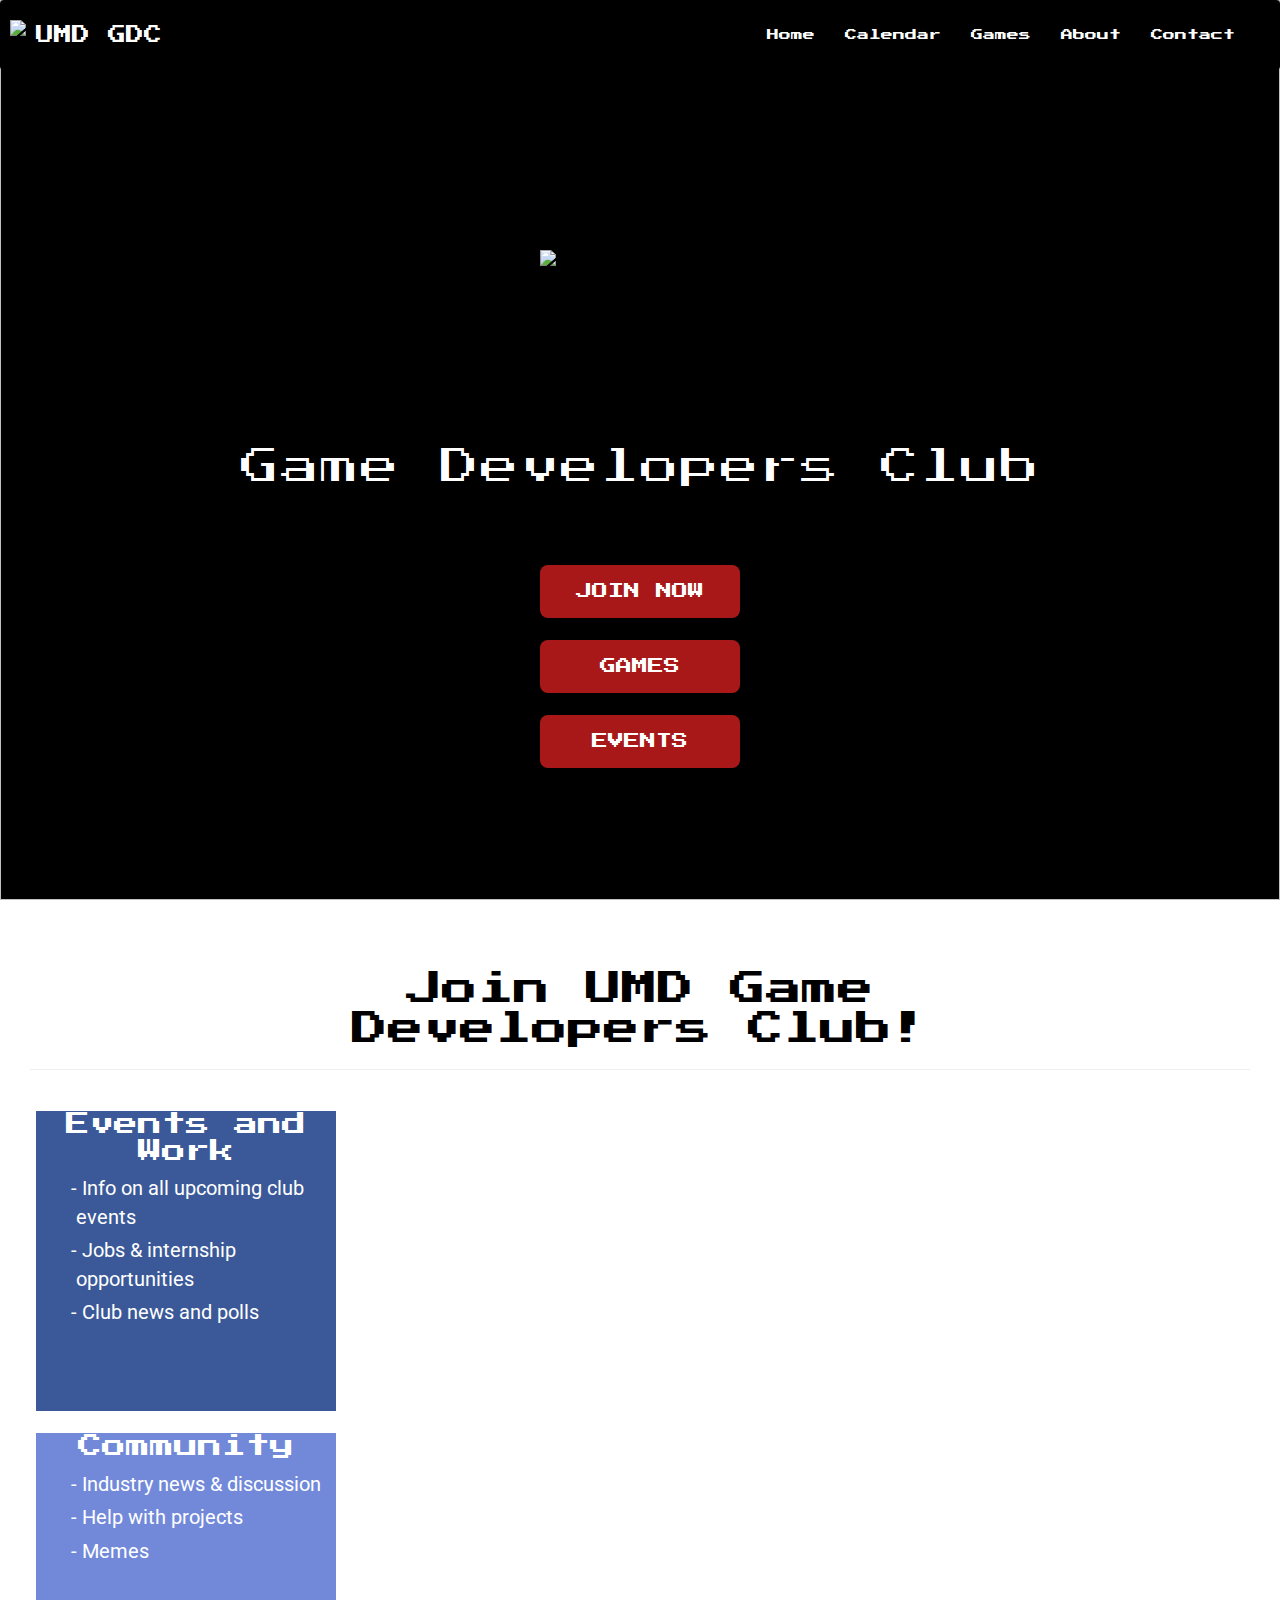
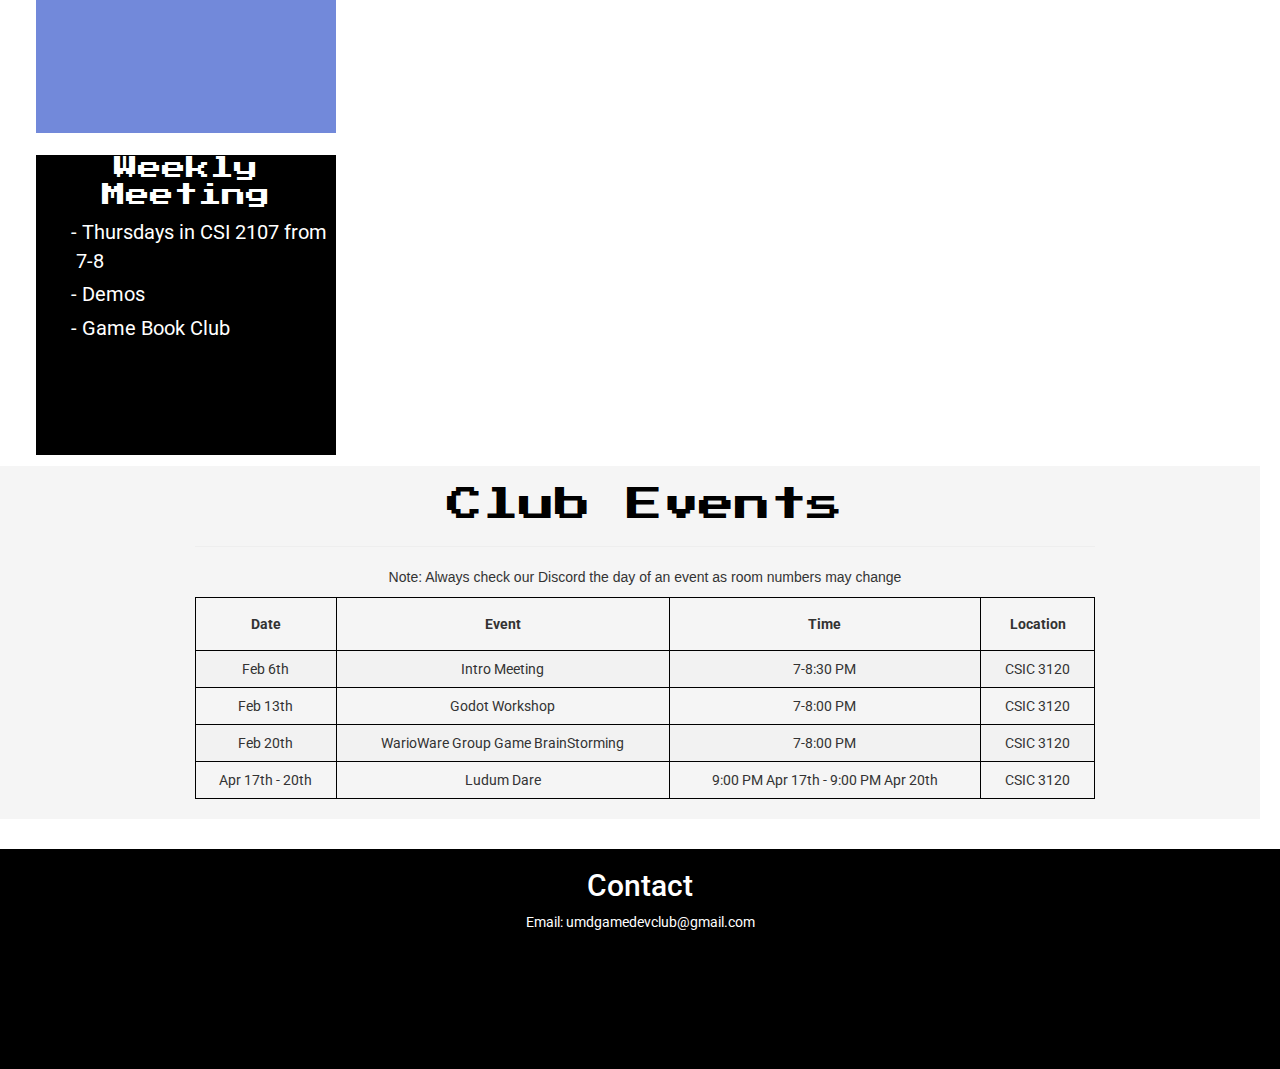
==== index.html @ e0f750a0 "updated schedule and moved Games stuff around" ====
<!doctype html>
<html>
<head>
<meta charset="utf-8">
<meta name="viewport" content="width=device-width, initial-scale=1">

<link rel="icon" href="favicon.ico" type="image/x-icon" />

<link rel="stylesheet" href="https://maxcdn.bootstrapcdn.com/bootstrap/3.4.0/css/bootstrap.min.css">
<script src="https://ajax.googleapis.com/ajax/libs/jquery/3.4.1/jquery.min.js"></script>
<script src="https://maxcdn.bootstrapcdn.com/bootstrap/3.4.0/js/bootstrap.min.js"></script>



<link rel = "stylesheet" href = "styles/newindex.css">
<link rel = "stylesheet" href = "styles/socialbuttons.css">
<link rel = "stylesheet" href="styles/tiles.css">
<link rel = "stylesheet" href="styles/video.css">
<link href="https://fonts.googleapis.com/css?family=Press+Start+2P|Roboto|Do+Hyeon" rel="stylesheet">
<link rel="stylesheet" href="https://use.fontawesome.com/releases/v5.0.13/css/all.css" integrity="sha384-DNOHZ68U8hZfKXOrtjWvjxusGo9WQnrNx2sqG0tfsghAvtVlRW3tvkXWZh58N9jp" crossorigin="anonymous">





<title>UMD Game Developers Club</title>
</head>

<body>

<script src = "js/template.js" type = "text/javascript"></script>
<script src = "js/smoothscroll.js" type = "text/javascript"></script>

<div id = "navarea">
		<script type = "text/javascript">makeNavbar(); </script>	
</div>	


<div class = "shader">
        <img src="images/darkness.png" class="darkimage">
<div id = "videowrapper" >
 


<img src="images/translucentlogo.png" style="margin-top: -200px">
<div class="innerdark">
<h1>Game Developers Club</h1>
</div>

<button id = "joinbutton" class="buttontest1 other" onclick="doScrolling('#joinnow', 1000)" >JOIN NOW</button>

<br/>
<form action="games.html">
<button class="buttontest2">GAMES</button>
</form>

<button id = "eventbutton" class="buttontest3 other" onclick="doScrolling('#events', 1000)" >EVENTS</button>




<video autoplay muted loop>
<source src="videos/test.mp4" type="video/mp4">
</video>

</div>
</div>


<div id="joinnow"></div>
<div class="main" style="overflow: auto">
        
        <div class="dumbthing"></div>

<h1 style="text-align: center; max-width: 600px; margin: auto" >Join UMD Game Developers Club!</h1>

<hr>

<div class="wrap" >


<form action="https://www.facebook.com/groups/umdgaming/">
<button class="plainbutton">
<div class="tile maintile" style="background-color: #3B5998; height: 300px;box-shadow: none;">

 
        <h3>Events and Work</h3>
    <i class="fab fa-facebook" style="font-size: 100px;"></i>
    <ul class="dashed">
        <li>Info on all upcoming club events</li>
        <li>Jobs & internship opportunities</li>
        <li>Club news and polls</li>
        </ul>
    </div>
    </button>
    </form>

<form action="https://discord.gg/djtZR4M">
        <button class="plainbutton">

<div class="tile maintile" style="background-color: #7289DA; height: 300px; box-shadow: none"> 
 
        <h3>Community</h3>
        <i class="fab fa-discord" style="font-size: 100px;"></i>
        
        <ul class="dashed">
        <li>Industry news & discussion</li>
        <li>Help with projects</li>
        <li>Memes</li>
        </ul>
     

</div>

</button>
</form>
<form action="https://www.facebook.com/groups/umdgaming/">
        <button class="plainbutton">
<div class="tile maintile" style="background-color: black;height: 300px; box-shadow: none;">
       
        
       
        <h3>Weekly Meeting</h3>
      
                <i class="fas fa-calendar-alt" style="font-size: 100px;"></i>
                <ul class="dashed">
                        <li>Thursdays in CSI 2107 from 7-8</li>
                        <li>Demos</li>
			<li>Game Book Club</li>
                </ul>
        
</div>
</button>
</form>

</div>

<br/>
<br/>
<br/>

<div class ="graybg" style="overflow: auto; width:100vw; margin-left:-50px; padding-left:50px; margin-top:-50px" id = "events">
        <div style="width: 100vw; max-width: 900px;  margin:0 auto 0 auto; margin-top: 10px; text-align: center">
        <h1 >Club Events</h1>
     <hr>
     <p>Note: Always check our Discord the day of an event as room numbers may change</p>
   
     
  
<table class="myTable" >
        <tr>
          <th>Date</th>
          <th>Event</th>
	  <th>Time</th>
          <th>Location</th>
        </tr>
        <tr>
          <td>Feb 6th</td>
          <td>Intro Meeting</td>
	  <td>7-8:30 PM</td>
          <td>CSIC 3120</td>
        </tr>
        
        <tr>
          <td>Feb 13th</td>
          <td>Godot Workshop</td>
	  <td>7-8:00 PM</td>
          <td>CSIC 3120</td>
        </tr>
	
	<tr>
          <td>Feb 20th</td>
          <td>WarioWare Group Game BrainStorming</td>
	  <td>7-8:00 PM</td>
          <td>CSIC 3120</td>
        </tr>

        <tr>
                <td>Apr 17th - 20th</td>
                <td>Ludum Dare</td>
                <td>9:00 PM Apr 17th - 9:00 PM Apr 20th</td>
                <td>CSIC 3120</td>
              </tr>
	
       
      </table>
     
     
     </div>
     
     </div>







</div>







<div id ="footer">
	<script>makeFooter(); </script>
</div>

    <script>
        function Scrollto() {
                document.getElementById("joinnow").scrollIntoView();
        }
        </script>
    
	



    
</body>
</html>
---- styles/newindex.css ----
@charset "utf-8";
/* CSS Document */


.myTable  {
    border-collapse: collapse;
    border-spacing: 0;
    width: 100%;
    border: 1px solid #ddd;
  }
  
  .myTable  th, td {
    
    padding: 16px;
  }
  
  .myTable tr:nth-child(even) {
    background-color: #f2f2f2
  }


body {
	background-color: black;
	margin-left: 0px;
}

.navbar-header {
    margin-top: 10px;
    margin-bottom: 10px; 
}

nav {
position: fixed !important;
width: 100%;
}

.slideselect {
    border:10px solid black;
}
@media only screen and (max-width: 768px) {
.navbar-brand {
    width: 80%;
    margin: 0%;
    margin-left: 10%;
}
}

.navbar {
    font-family: 'Press Start 2P', cursive;
    font-size: 10px;
    background-color:black;
    text-align: center;
    border: none;
    color: white;
    z-index: 99 !important;
}

.navbar img {
margin-top: 10px;
/*float:left;*/

}

.float_left{
float: left;

}



.table-hover > tbody > tr:hover {
    background-color: red
  }

td, th {
    border: 1px solid black;
    text-align: center;
    padding: 8px;
}


.navbar button {
    font-family: 'Do Hyeon', sans-serif;
    margin: 0px;
    padding: 0px;
    width: 20%;
    height: 30px;
    margin-left: 40%;
    margin-right: 40%;
    
    
    text-align: center;
    background-color: black;
    
}

.largeimage {
    max-width: 60%;
    max-height: 60%;
    display: block;
    margin-left: auto;
    margin-right: auto;
}




.navbar-collapse{
margin-top: 10px;
border: none !important;
}

.float_right {
    float: right;
}



.navbar a {
    color: white !important;
}

ul.nav li a, ul.nav li a:visited {
    color: white !important;
}

ul.nav li a:hover, ul.nav li a:active {
    color: white !important;
    background-color: darkgrey !important;
}

ul.nav li.active a {
    color: white !important;
}

.navbar img {
height: 50px;
padding: 10px;
}


/* Main content */
.main {
    padding: 30px;
    padding-top: 30px;
    /*padding-top: 100px; Add a top margin to avoid content overlay */
    background: white;
    font-family: 'Roboto', sans-serif;
}


.main a {
    text-decoration: underline;
    color: black;
    font-weight: 400;
}

.mySlides {
    display:none;
    width:100%;
    padding: 0px;
    max-width: 1000px;
    
}

.card50{
    margin: auto;
    width: 50%;
    min-width: 400px;
    float: left;
    padding: 10px;
    vertical-align: middle;
}

.card50 img {
    margin: auto;
    margin-top: 10px;
    height: 100%;
    max-height: 50vh;
}



.graybg {
    background-color: whitesmoke;
    padding-bottom: 20px;
}

.card100{
margin-top: 5px;
    float: left;
    width: 100%
}

@media only screen and (max-width: 860px) {
    .card50 {
        float: none;
    }
}

.imagerow {
    width: 100%;
    max-width: 1000px;
    
    
    background-color: black;
}

.imgbutton{
    width: 100%;
    min-height: 100% !important;
    height: 100%;
    cursor:pointer
}

.breakarea {
padding: 0px;
margin:0px;
padding-top: 50px;
}


 #navarea {
    z-index: 99;
 } 

 #videowrapper {
    font-family: 'Press Start 2P', cursive;
    position: relative;
    width: 100%;
    padding: 0px;
    height: 100vh;
    overflow: hidden;
    align-items: center;
    background-color: black;
}

#videowrapper button {
    position: absolute;
    background-color: rgba(168, 24, 24,1); /* Green */
    border: none;
    padding: 15px 32px;
    text-decoration: none;
    font-size: 16px;
    border-radius: 8px;
    width: 200px;
    top: 60%;
    margin-left: auto;
    margin-right: auto;
    left: 0;
    right: 0;
    display: inline-block;
    text-align: center;
    color: white;  
    z-index: 67;
}


.genericbutton{
    font-family: 'Press Start 2P', cursive;
    background-color: rgba(168, 24, 24,1); /* Green */
    border: none;
    padding: 10px;
    text-decoration: none;
    font-size: 16px;
    border-radius: 8px;
    width: 200px;
    display: inline-block;
    text-align: center;
    color: white;  
}

#videowrapper img {
    position: absolute; 
    top: 50%;
    margin-top: -150px;
    margin-left: auto;
    margin-right: auto;
    width:200px;
    left: 0;
    right: 0;
    display: inline-block;
    text-align: center;
    color: white;
    z-index: 67;
}

.darkimage {
    position:absolute;
    width:100%;
    margin: 0px;
    height: 100vh;
    padding: 0px;
    z-index: 5;
}

#videowrapper h1 {
    position: absolute; 
    font-size: 40px;
    top: 55%;
    margin-top: -50px;
    margin-left: auto;
    margin-right: auto;
    left: 0;
    right: 0;
    display: inline-block;
    text-align: center;
    color: black;
    -webkit-text-fill-color: white; /* Will override color (regardless of order) */
    -webkit-text-stroke-width: 2px;
    -webkit-text-stroke-color: black;
    z-index: 67;
}

.buttontest1 {
    margin-top: 25px;
    z-index: 65;
}

.buttontest2 {
    margin-top: 100px;
    z-index: 65;
}

.buttontest3 {
    margin-top: 175px;
    z-index: 65;
}





@media only screen and (max-width: 1000px) {
    

}


video {
    min-height: 100%;
    z-index: 2;
    min-width: 100vw;   
}

@media only screen and (max-width: 768px) {
    .navbar-collapse {
        margin-top: 0px;
    }


    
    #videowrapper {
        align-content: center;
    }


    video {
        height: 100vh;
        margin-left: -25vw;
        z-index: 2;
        min-width: 100vw;
        
    }
    

    .float_right{
        float: none;
    }
    
    .largeimage{
        max-width: 100%;
    }
    nav {
        position:inherit !important;
        z-index: 99 !important;
    }

    .main h1 {
        text-align: center;
    }

    #videowrapper img {
        position: absolute; 
        top: 30%;
        margin-top: -150px;
        width:150px;
    }
    
    #videowrapper h1 {
        position: absolute; 
        font-size: 40px;
        top: 30%;
        margin-top: -50px;
        font-size: 30px;
    }
        
    .buttontest1 {
      top: 30%;
        margin-top: -70px;
    }
    
    .buttontest2 {
    margin-top: -10px;
    top:30%;
    }

    #videowrapper button {
        top: 50%;
    }
}



@media only screen and (max-width: 1200px) { }

@media only screen and (max-width: 910px) {
   .breakarea{padding-top: 100px;}
   .float_right{
    float: left;
   }
}

.dumbthing {
    height: 40px;
}

@media only screen and (max-width: 768px) {
    .main {
       padding-top: 20px;
   }  
   .dumbthing {
       height: 20px;
   }
   .breakarea{padding-top: 0px;}
}

@media only screen and (max-width: 768px) {
    .navbar-brand {
        width: 80%;
        margin: 0%;
        margin-left: 10% 
    }
    .float_right{
float: none;
    }
    .breakarea {padding-top: 0px;}
}

#footer {
    color: white;
    background-color: black;
    font-family: 'Roboto', sans-serif;
    text-align: center;
    height: 200px;
}

.main h1, .main h2, .main h3 {
    font-family: 'Press Start 2P', cursive;
    color: black;
}

.main p {
    font-family: Arial, Helvetica, sans-serif;
}

.gamemain {
    overflow: auto;
}

/*CARD*/
.card {
    float: left; 
    text-align: center;
    border: 5px;
    border-style: solid;
    min-width: 300px;
    width: 30%;
    margin: auto;
    margin-left: 10px;
    margin-right: 10px;
    color: white;
}
.card p{
    color: white;
}

.card img {
    width:100%;
    padding: 0px;
    margin: 0px;
}

.text a {
    color: white;
    text-decoration: none;
}
.text a:hover {
    text-decoration: underline;
}

.card:hover {
    box-shadow: 0 8px 16px 0 rgba(0,0,0,0.2);
}

.container {
    padding: 2px 16px;
}

.card30 {
position: relative;
    margin: auto;
    padding: 0px;
    width: 300px;
    margin-left: 20px;
    margin-right: 20px;
    float: left;
    padding: 10px;
    min-height:300px;
    text-align: center;
    color: white;
    margin-bottom: 20px;
}
.card30 button {
    padding: 0px;
    margin: 0px;
    float: none;
    position: inherit;
}

.card30 h3{
    color: white;
}



.card60{
    margin: auto;
    background-color:pink;
    width: 60%;
    min-width: 500px;
    float: left;
    padding: 10px;
    vertical-align: middle;
}


ul {
    margin: 0;
    text-align: left;
    font-size: 12px;
   
  }
  
  ul.dashed {
    list-style-type: none;
  }
  ul.dashed > li {
    font-size: 20px;
    text-indent: -5px;
    margin-top: 5px;
  }
  ul.dashed > li:before {
    content: "- ";
    text-indent: -5px;
  }

  .maintile{
    color: white;
    text-align: center;
    width: 300px;

}

.maintile h3 {
    color: white;
}

#nmeeting {
    padding-top: 10px;
font-size: 20px;
}

.eventimage{
    
    
    
}

.eventimage img {

    width: 300px;
    height: 200px;
    padding-left: 20px;
    padding-right:20px;
    
}



@media only screen and (max-width: 768px) {

    .eventimage {
    
    
    float: none !important;
    
    }

    .eventimage img {
        display: block !important;
        float: none !important;
        width: 100%;
        height: 100%;
    
    }

    .card100{
        max-width: 80%;
        padding:5px;
        
    }
    

}

.plainbutton {
border: none;
overflow: auto;
background-color: white;

}
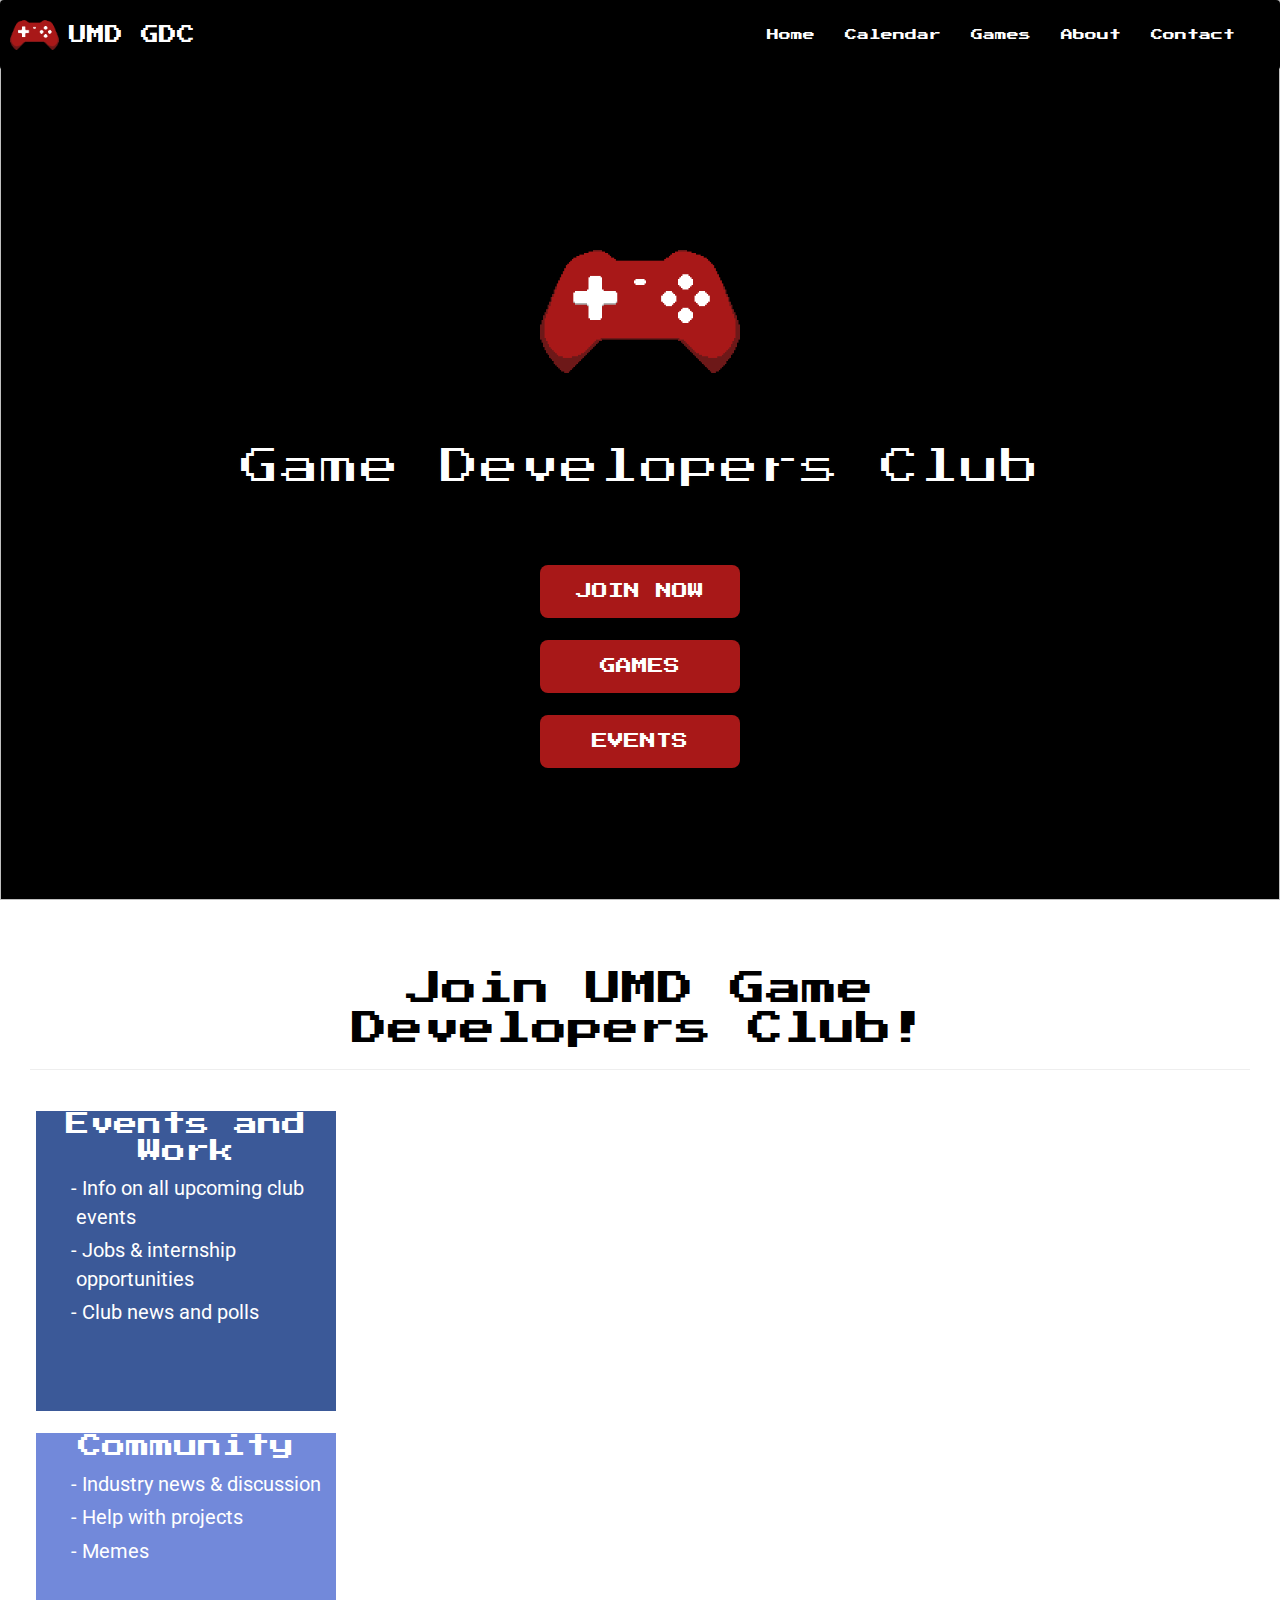
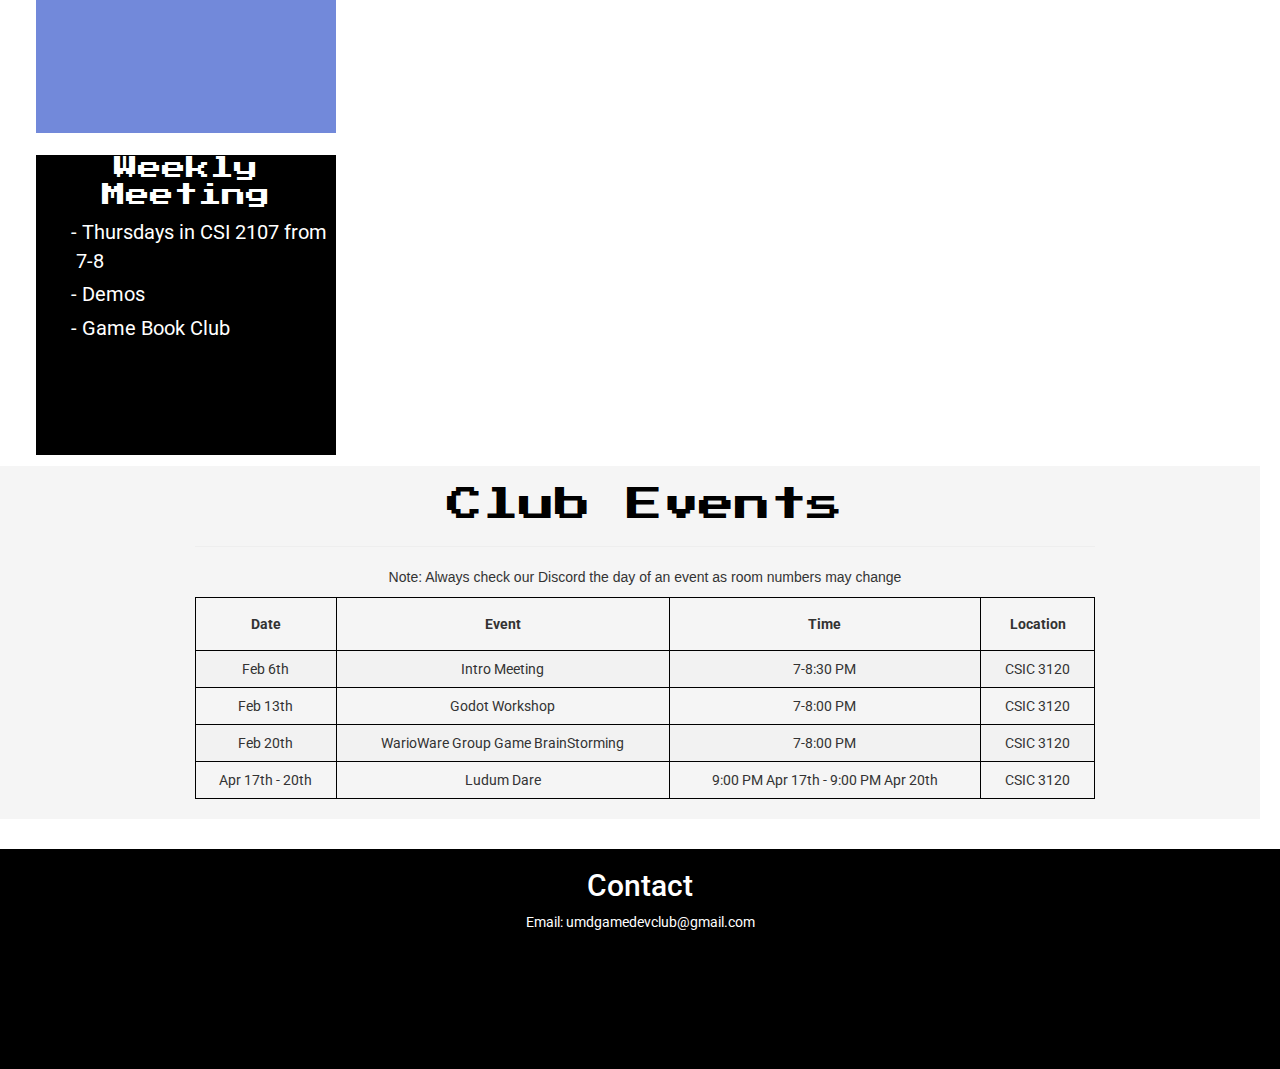
==== commit bf384d34: "new controller" ====
--- a/index.html
+++ b/index.html
@@ -42,7 +42,7 @@
  
 
 
-<img src="images/translucentlogo.png" style="margin-top: -200px">
+<img src="images/NewLogoJustController.png" style="margin-top: -200px">
 <div class="innerdark">
 <h1>Game Developers Club</h1>
 </div>
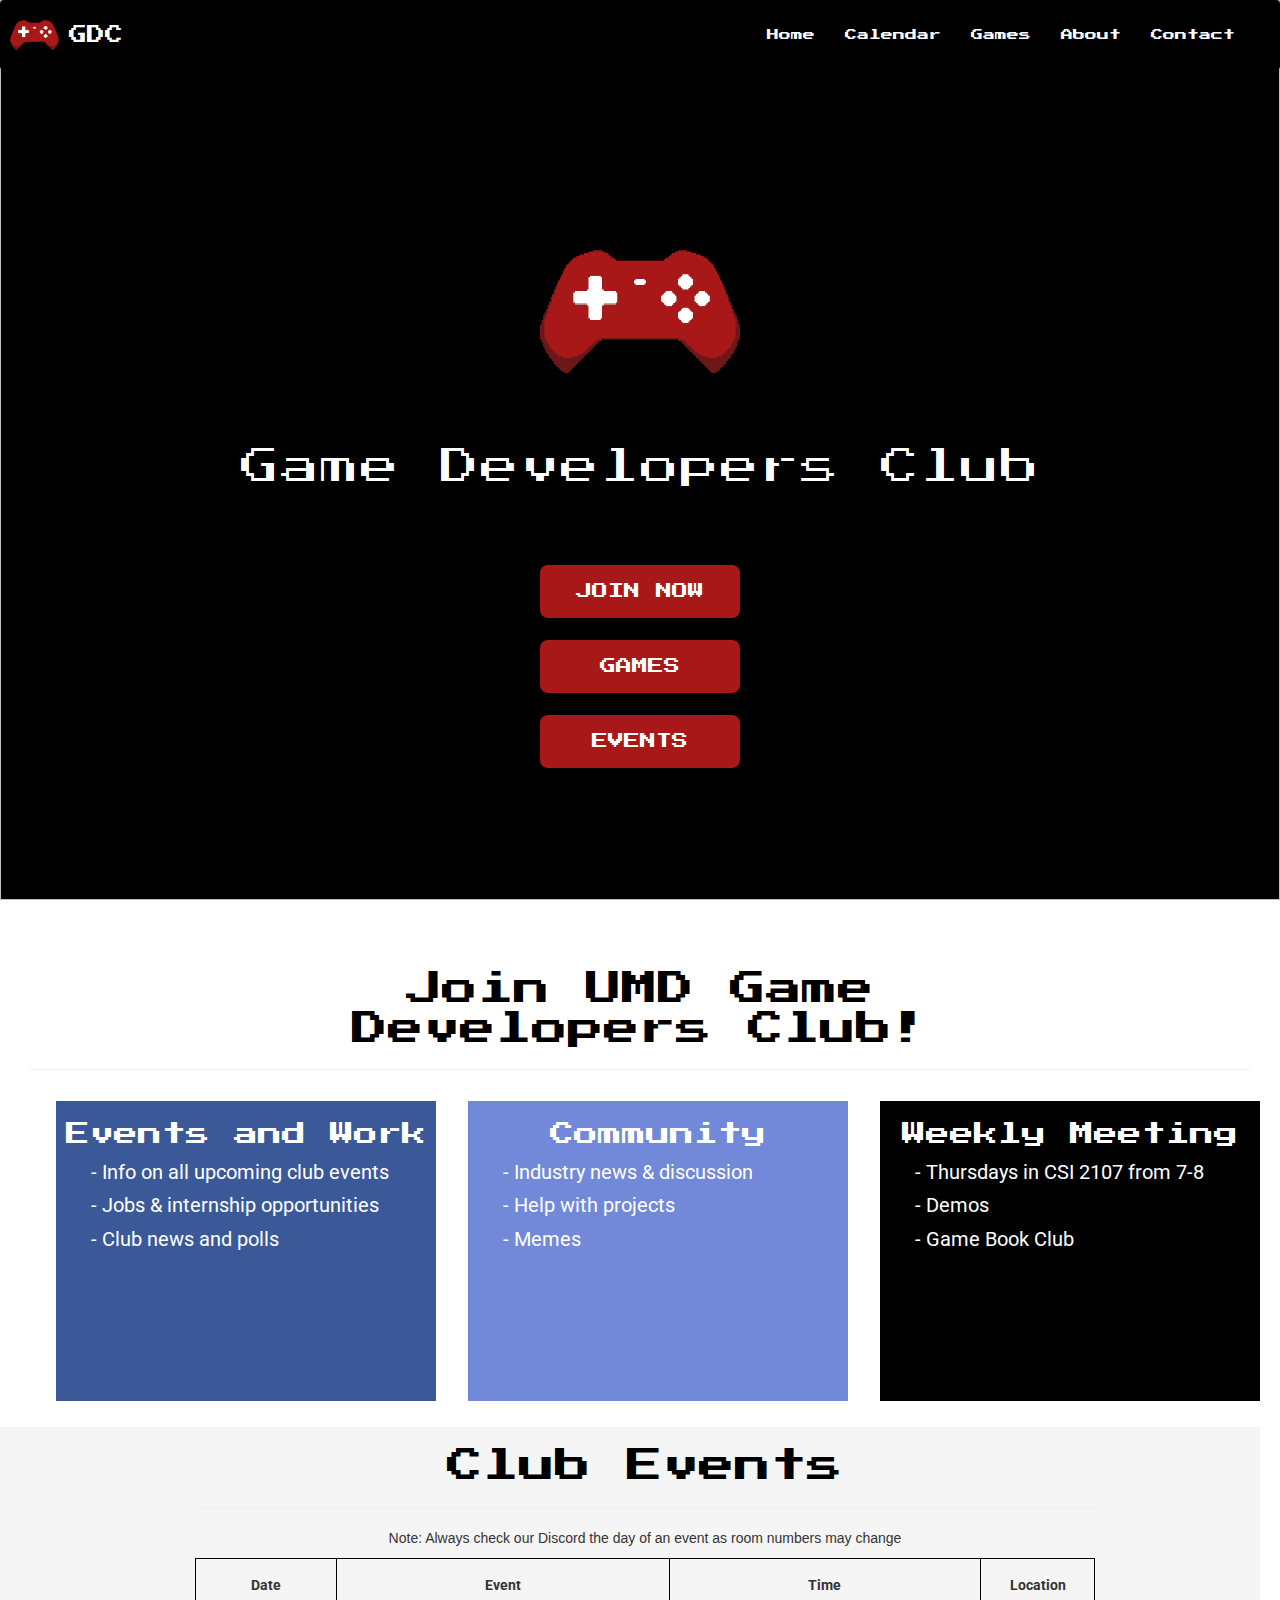
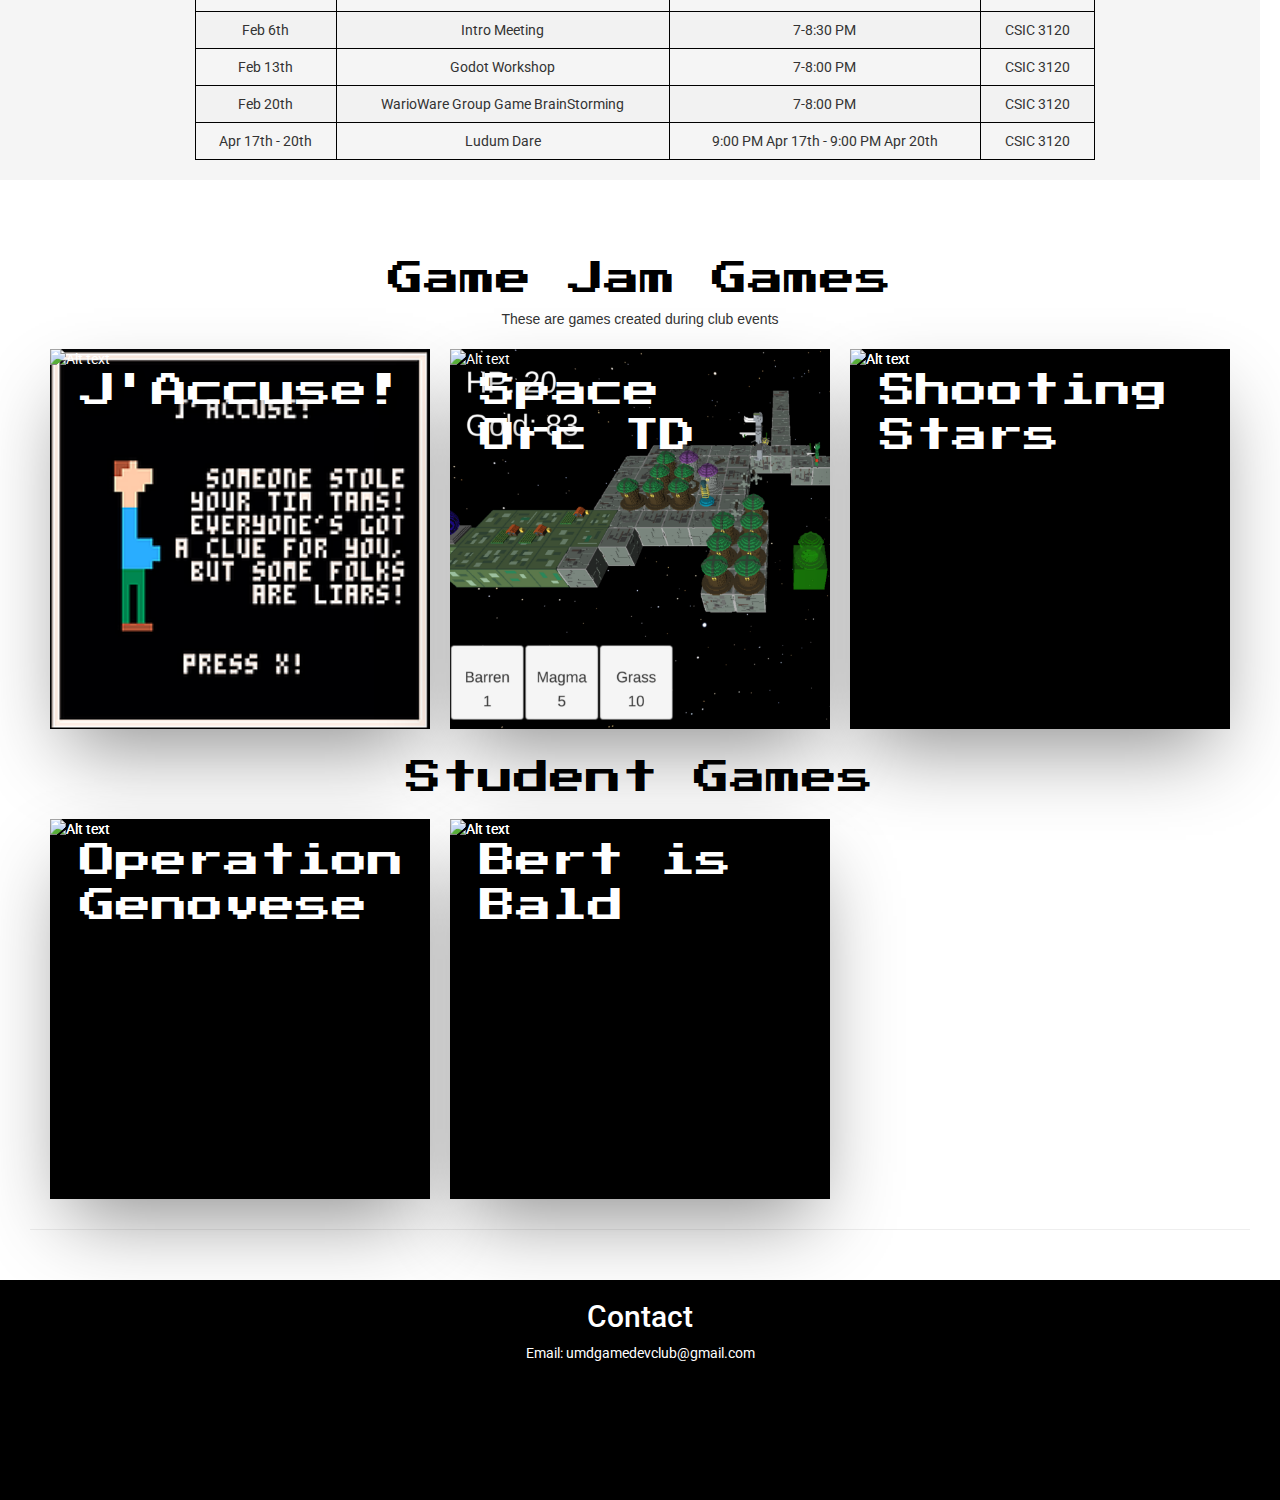
==== commit 1ee201c0: "began updating to one page site" ====
--- a/index.html
+++ b/index.html
@@ -47,14 +47,11 @@
 <h1>Game Developers Club</h1>
 </div>
 
-<button id = "joinbutton" class="buttontest1 other" onclick="doScrolling('#joinnow', 1000)" >JOIN NOW</button>
-
-<br/>
-<form action="games.html">
-<button class="buttontest2">GAMES</button>
-</form>
-
-<button id = "eventbutton" class="buttontest3 other" onclick="doScrolling('#events', 1000)" >EVENTS</button>
+<button class="buttontest1 other" onclick="doScrolling('#joinnow', 1000)" >JOIN NOW</button>
+
+<button class="buttontest2 other" onclick="doScrolling('#games', 1000)">GAMES</button>
+
+<button  class="buttontest3 other" onclick="doScrolling('#events', 1000)" >EVENTS</button>
 
 
 
@@ -196,12 +193,130 @@
 
 
 
-</div>
-
-
-
-
-
+
+     <div id = "games"></div>
+<br/>
+<br/>
+<br/>
+
+
+<h1 style="text-align: center !important;">Game Jam Games</h1>
+
+<p style="text-align: center !important;">These are games created during club events</p>
+
+<div class="wrap">   
+
+ <div class="tile">
+  
+         <img alt = "Alt text" src= "images/screenshots/TileJaccuse.png" class="videowrapperimg">
+         <img alt = "Alt text" src="images/darkness.png" class= "darkback">
+        
+        <div class="text">
+        <h1><a href=" https://bobotast.itch.io/jaccuse">J'Accuse!</a></h1>
+        <h2 class="animate-text">An 8-Bit detective game</h2>
+        <p class="animate-text">Your Tim Tams  have been stolen, but you haven't a clue who dunnit! Everyone else can give you a clue, but a few disreputable individuals aren't telling the truth. When you think you know who it was, accuse them! And bask in sweet, sweet justice. J'accuse!</p>
+        </div>
+  
+</div>
+ <div class="tile">
+  
+                 <img alt = "Alt text" src= "images/screenshots/tileOrc.png" class="videowrapperimg">
+                 <img alt = "Alt text" src="images/darkness.png" class= "darkback">
+                
+                <div class="text">
+                <h1><a href="https://josfeldmann.itch.io/space-orc-td">Space Orc TD</a></h1>
+                <h2 class="animate-text">An economy based tower defense game</h2>
+                <p class="animate-text">Made for Ludum Dare 45: "Start With Nothing". You start with no land to defend and must build your map and eventually destroy enemy spawn points</p>
+                </div>
+          
+</div>
+
+
+
+
+  <div class="tile">
+   
+                  <img alt = "Alt text" src= "images/screenshots/tiless.png" class="videowrapperimg">
+                  <img alt = "Alt text" src="images/darkness.png" class= "darkback">
+                 
+                 <div class="text">
+                 <h1><a href="">Shooting Stars</a></h1>
+                 <h2 class="animate-text">A match 3 first person shooter</h2>
+                 <p class="animate-text">Made for Ludum Dare 41: "Combine Two Incompatible Genres". You have to destroy a meteor via match 3 mechanics before it reaches earth.</p>
+                 </div>s
+           
+ </div>
+</div>
+
+
+
+
+
+<h1 style="text-align: center !important;">Student Games</h1>
+
+
+
+
+
+<div class="wrap">
+
+
+
+<!----
+<div class="tile">
+
+<img alt = "Alt text" src= "images/screenshots/tilegg.png">
+<img alt = "Alt text" src="images/darkness.png" class= "darkback">
+
+<div class="text">
+<h1>Cube vs Sphere</h1>
+<h2 class="animate-text">A mobile physics based puzzle game about quickly escaping caves</h2>
+<p class="animate-text">
+<i class="fab fa-android"></i>/<i class="fab fa-apple"></i> Coming soon to Android and IOS<br/>
+<a href="https://www.nbcwashington.com/news/local/University-Maryland-Students-Develop-Anti-Terror-Video-Game_Washington-DC-426357941.html?_osource=SocialFlowTwt_DCBrand"><i class="far fa-newspaper"></i> News Article About Game</a>
+</p>
+
+</div>
+
+</div>
+
+--->
+
+
+<div class="tile">
+
+ <img alt = "Alt text" src= "images/screenshots/tileog.png">
+ <img alt = "Alt text" src="images/darkness.png" class= "darkback">			
+<div class="text">
+<h1><a href="games/OG.html">Operation Genovese</a></h1>
+<h2 class="animate-text">A visual novel about deradicalizing potential terrorists</h2>
+<p class="animate-text"><a href="OperationGenovese.html"><i class="fas fa-play"></i> Play Link</a><br/>
+<a href="https://www.nbcwashington.com/news/local/University-Maryland-Students-Develop-Anti-Terror-Video-Game_Washington-DC-426357941.html?_osource=SocialFlowTwt_DCBrand"><i class="far fa-newspaper"></i> News Article About Game</a></p>
+</div>
+  
+</div>
+
+<div class="tile">
+ <img alt = "Alt text" src= "images/screenshots/tilebib.png">
+ <img alt = "Alt text" src="images/darkness.png" class= "darkback">
+                
+<div class="text">
+<h1><a href="games/BIB.html">Bert is Bald</a></h1>
+<h2 class="animate-text">A procedurally generated twin stick shooter</h2>
+<p class="animate-text">  <a href="https://guin36.itch.io/bbb"><i class="fas fa-download"></i> Download Link</a>
+</div>
+                                          
+</div>
+
+</div>
+
+
+
+
+<hr>
+
+<!---END MAIN-->
+</div>
 
 
 <div id ="footer">
--- a/styles/tiles.css
+++ b/styles/tiles.css
@@ -0,0 +1,172 @@
+.wrapTitle {
+  margin:50px auto 0 auto;
+  margin-top: 10px;
+  width:100%;
+  
+  max-width:1200px;
+}
+
+.wrap
+{
+  margin:50px auto 0 auto;
+  margin-top: 10px;
+  width:100%;
+  display:flex;
+  align-items:space-around;
+  max-width:1200px;
+  
+}
+.tile
+{
+  width:380px;
+  height:380px;
+  margin:10px;
+  background-color: black;
+  display:inline-block;
+  background-size:cover;
+  position:relative;
+  cursor:pointer;
+  transition: all 0.4s ease-out;
+  box-shadow: 0px 35px 77px -17px rgba(0,0,0,0.44);
+  overflow:hidden;
+  color:white;
+  font-family:'Roboto';
+  
+}
+.tile img
+{
+  
+  width:100%;
+  
+  position:absolute;
+  top:0;
+  left:0;
+  z-index:0;
+  transition: all 0.4s ease-out;
+}
+.tile .text
+{
+
+/*   z-index:99; */
+  position:absolute;
+  padding:30px;
+  height:calc(100% - 60px);
+}
+
+.tile h1
+{
+ color: white;
+ line-height: 45px;
+  font-weight:300;
+
+  margin:0;
+  margin-top: -10px;
+  text-shadow: 2px 2px 10px rgba(0,0,0,0.3);
+}
+.tile h2
+{
+  font-weight:100;
+  margin:20px 0 0 0;
+  font-style:italic;
+  color: white;
+   transform: translateX(200px);
+   font-size: 15px;
+}
+
+
+
+.tile p
+{
+  font-weight:300;
+  margin:20px 0 0 0;
+  line-height: 25px;
+/*   opacity:0; */
+  transform: translateX(-200px);
+  transition-delay: 0.2s;
+}
+.animate-text
+{
+  opacity:0;
+  transition: all 0.6s ease-in-out;
+  color: white;
+}
+.tile:hover
+{
+/*   background-color:#99aeff; */
+box-shadow: 0px 35px 77px -17px rgba(0,0,0,0.64);
+  transform:scale(1.05);
+}
+.tile:hover img
+{
+  opacity: 0.2;
+}
+.tile:hover .animate-text
+{
+  transform:translateX(0);
+  opacity:1;
+}
+.dots
+{
+  position:absolute;
+  bottom:20px;
+  right:30px;
+  margin: 0 auto;
+  width:30px;
+  height:30px;
+  color:currentColor;
+  display:flex;
+  flex-direction:column;
+  align-items:center;
+  justify-content:space-around;
+  
+}
+
+.darkback {
+    
+    z-index: 400;
+    
+    margin: 0px;
+    padding: 0px;
+    height: 125px;
+
+}
+
+.dots span
+{
+    width: 5px;
+    height:5px;
+    background-color: currentColor;
+    border-radius: 50%;
+    display:block;
+  opacity:0;
+  transition: transform 0.4s ease-out, opacity 0.5s ease;
+  transform: translateY(30px);
+ 
+}
+
+.tile:hover span
+{
+  opacity:1;
+  transform:translateY(0px);
+}
+
+.dots span:nth-child(1)
+{
+   transition-delay: 0.05s;
+}
+.dots span:nth-child(2)
+{
+   transition-delay: 0.1s;
+}
+.dots span:nth-child(3)
+{
+   transition-delay: 0.15s;
+}
+
+
+@media (max-width: 1000px) {
+  .wrap {
+   flex-direction: column;
+    width:400px;
+  }
+}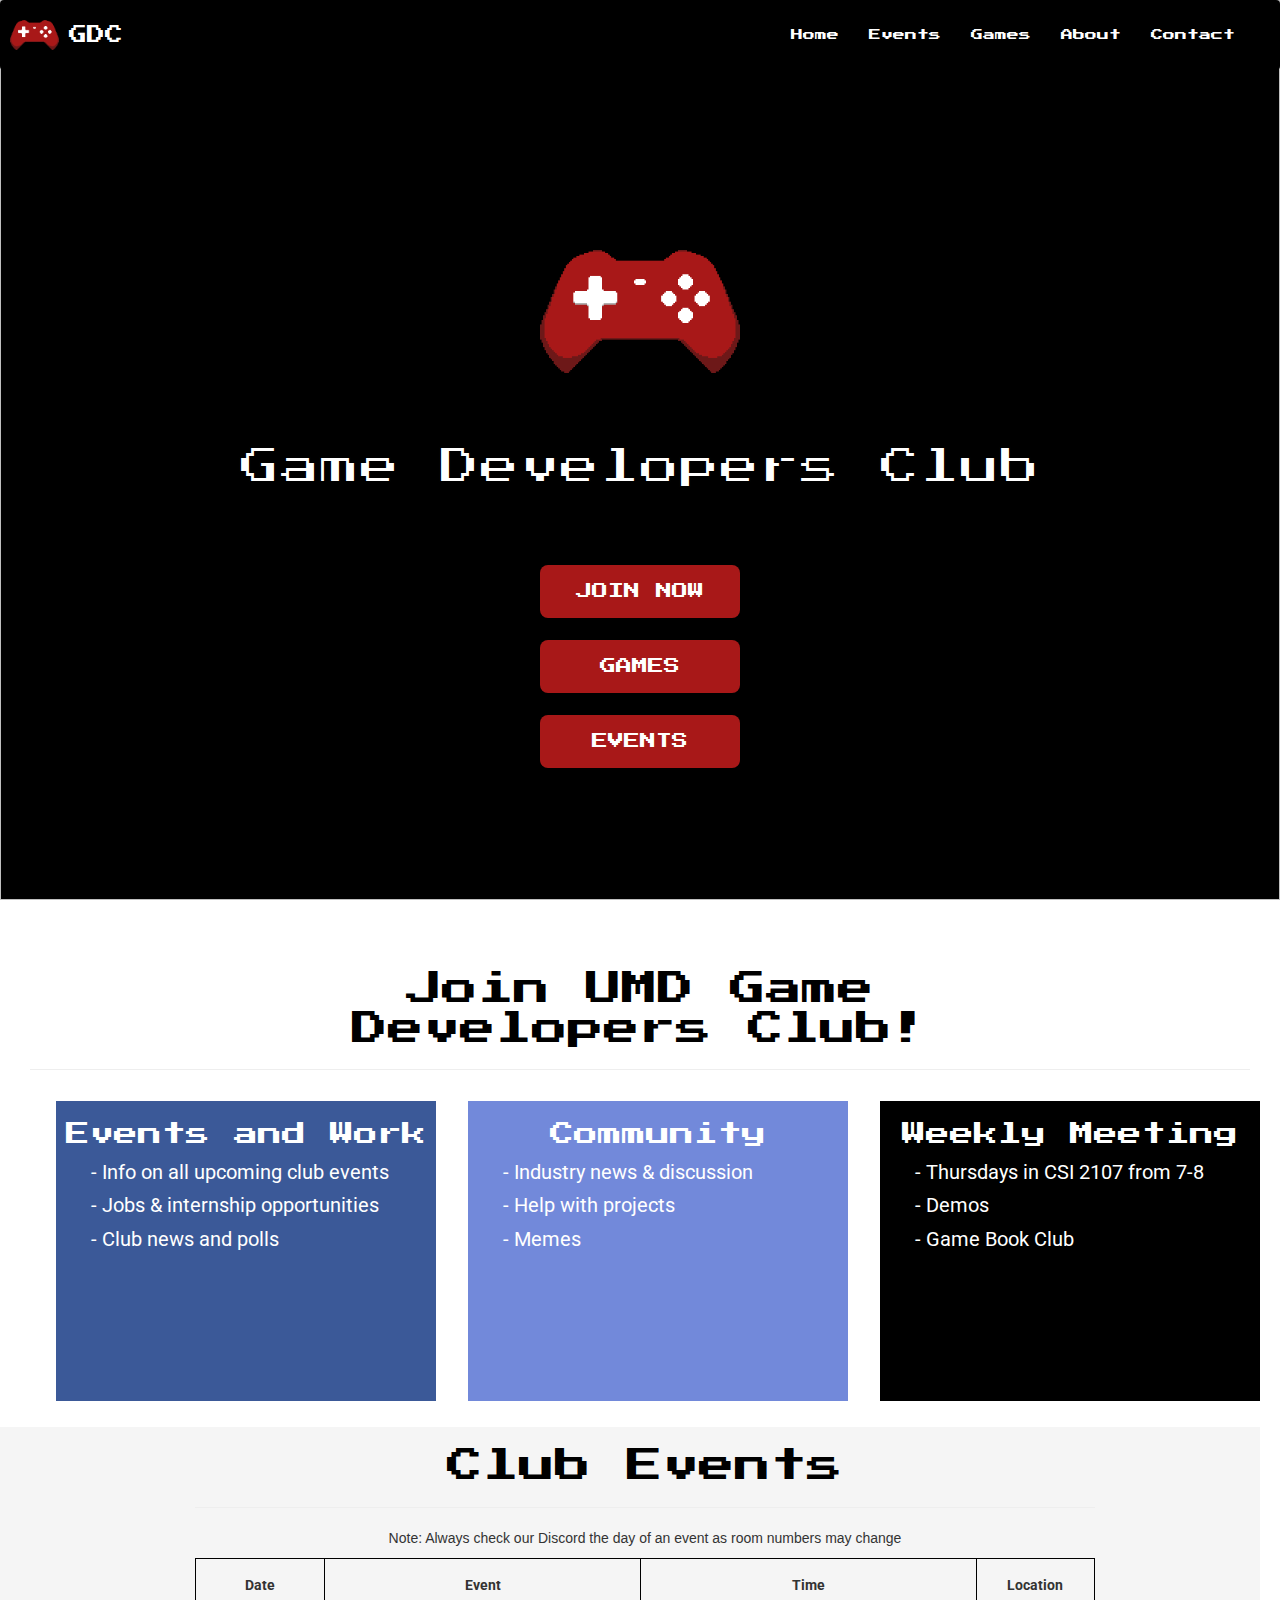
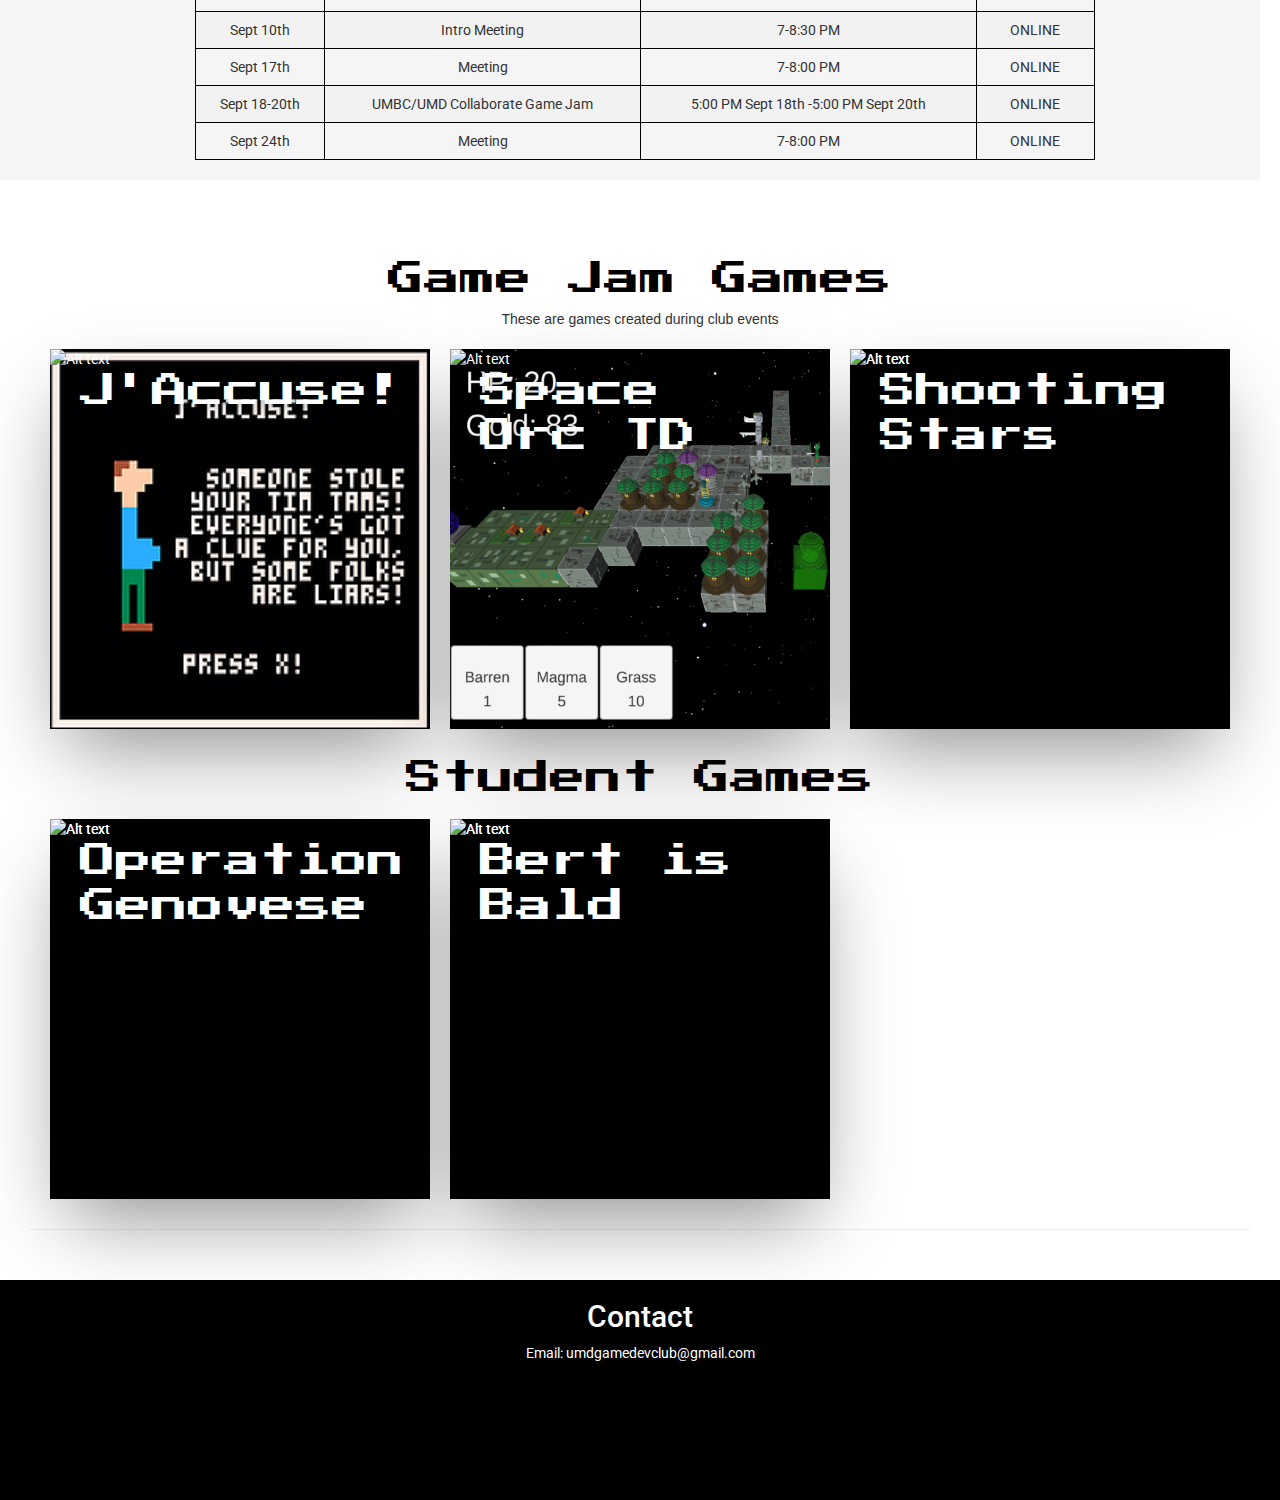
==== commit 25f0f4a9: "Update index.html" ====
--- a/index.html
+++ b/index.html
@@ -152,31 +152,31 @@
           <th>Location</th>
         </tr>
         <tr>
-          <td>Feb 6th</td>
+          <td>Sept 10th</td>
           <td>Intro Meeting</td>
 	  <td>7-8:30 PM</td>
-          <td>CSIC 3120</td>
+          <td>ONLINE</td>
         </tr>
         
         <tr>
-          <td>Feb 13th</td>
-          <td>Godot Workshop</td>
+          <td>Sept 17th</td>
+          <td>Meeting</td>
 	  <td>7-8:00 PM</td>
-          <td>CSIC 3120</td>
+          <td>ONLINE</td>
         </tr>
 	
 	<tr>
-          <td>Feb 20th</td>
-          <td>WarioWare Group Game BrainStorming</td>
-	  <td>7-8:00 PM</td>
-          <td>CSIC 3120</td>
+          <td>Sept 18-20th</td>
+          <td>UMBC/UMD Collaborate Game Jam</td>
+	  <td>5:00 PM Sept 18th -5:00 PM Sept 20th</td>
+          <td>ONLINE</td>
         </tr>
 
         <tr>
-                <td>Apr 17th - 20th</td>
-                <td>Ludum Dare</td>
-                <td>9:00 PM Apr 17th - 9:00 PM Apr 20th</td>
-                <td>CSIC 3120</td>
+                <td>Sept 24th</td>
+                <td>Meeting</td>
+                <td>7-8:00 PM</td>
+                <td>ONLINE</td>
               </tr>
 	
        
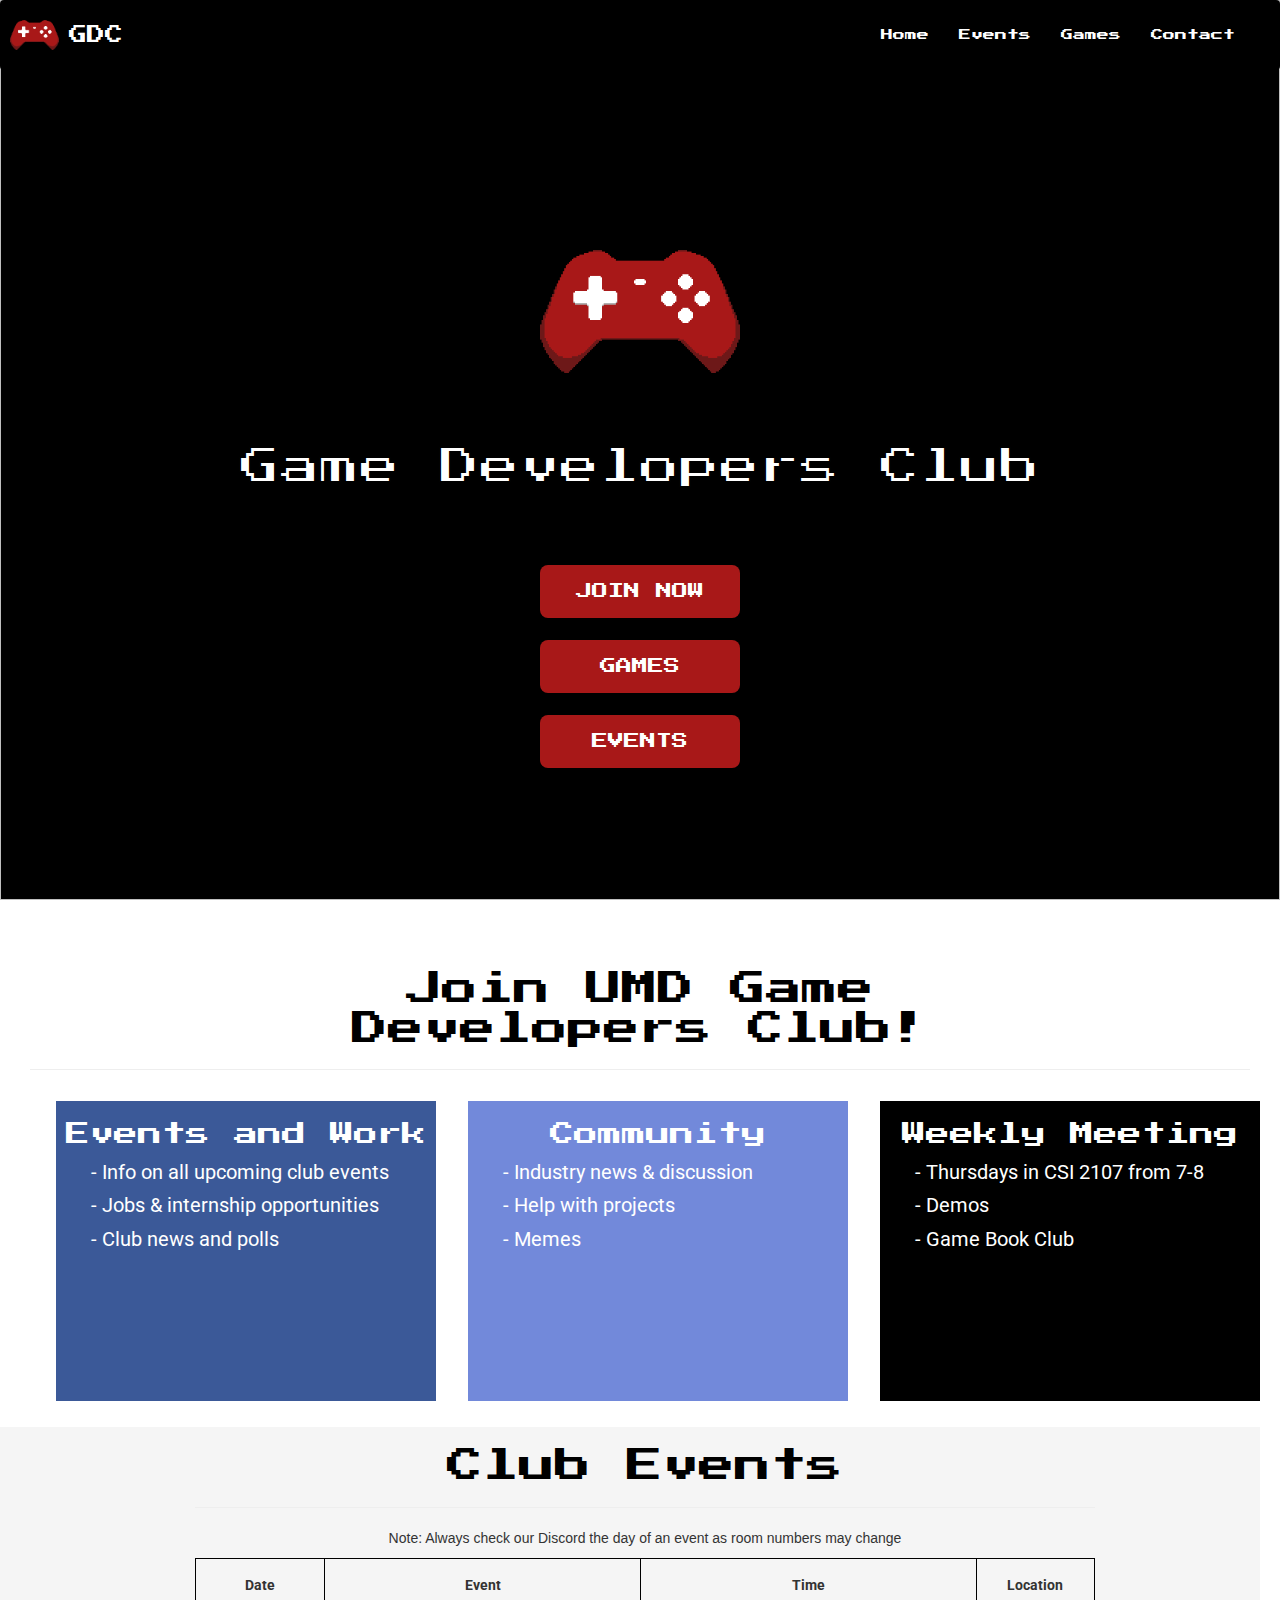
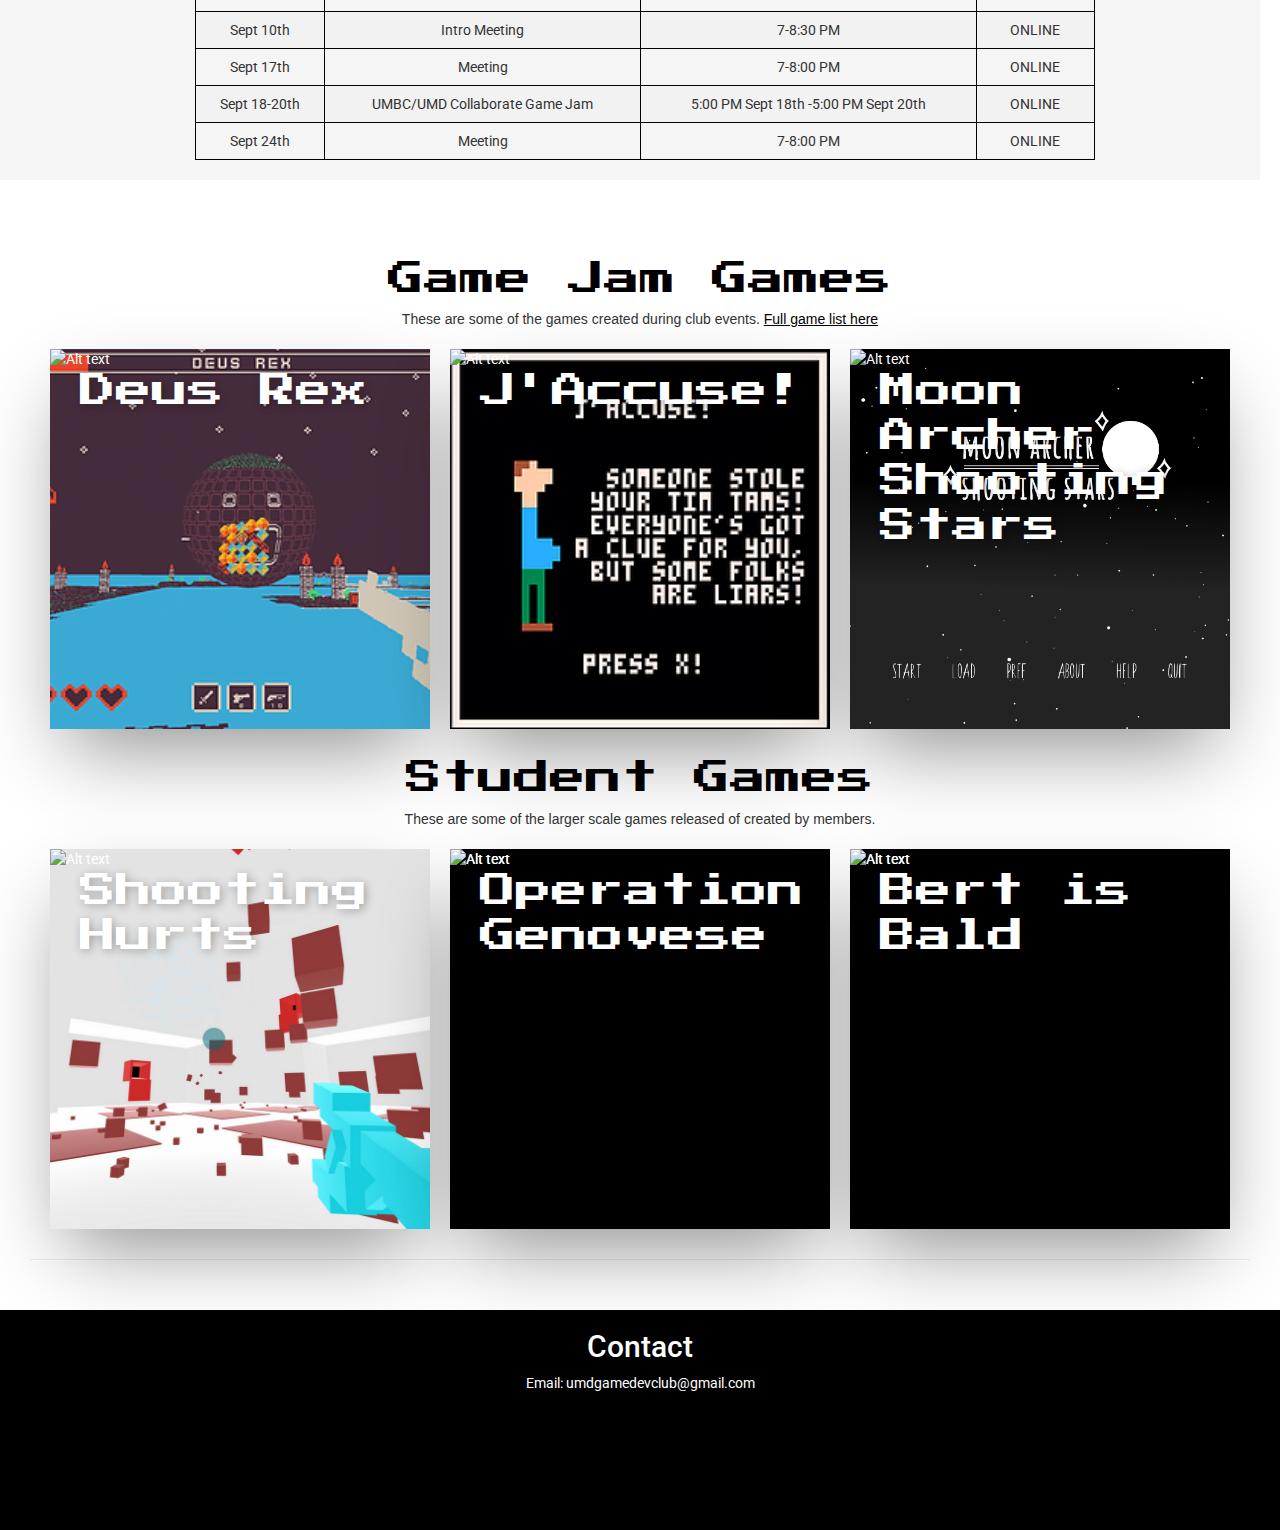
==== commit c04f295f: "added newer games" ====
--- a/index.html
+++ b/index.html
@@ -202,9 +202,26 @@
 
 <h1 style="text-align: center !important;">Game Jam Games</h1>
 
-<p style="text-align: center !important;">These are games created during club events</p>
+<p style="text-align: center !important;">These are some of the games created during club events. <a href="games.html">Full game list here</a></p>
 
 <div class="wrap">   
+
+
+
+        <div class="tile">
+		   
+                <img alt = "Alt text" src= "images/screenshots/tiledeus.png" class="videowrapperimg">
+                <img alt = "Alt text" src="images/darkness.png" class= "darkback">
+               
+               <div class="text">
+               <h1><a href="https://creepyounguy.itch.io/deus-rex">Deus Rex</a></h1>
+               <h2 class="animate-text">A retro style arena shooter with a focus on aerial movement</h2>
+               <p class="animate-text">Made for the Miz Jam 1, where contestants all had to use the same art pack to create a game.</p>
+               </div>
+         
+        </div>
+
+
 
  <div class="tile">
   
@@ -218,35 +235,25 @@
         </div>
   
 </div>
- <div class="tile">
-  
-                 <img alt = "Alt text" src= "images/screenshots/tileOrc.png" class="videowrapperimg">
-                 <img alt = "Alt text" src="images/darkness.png" class= "darkback">
-                
-                <div class="text">
-                <h1><a href="https://josfeldmann.itch.io/space-orc-td">Space Orc TD</a></h1>
-                <h2 class="animate-text">An economy based tower defense game</h2>
-                <p class="animate-text">Made for Ludum Dare 45: "Start With Nothing". You start with no land to defend and must build your map and eventually destroy enemy spawn points</p>
-                </div>
-          
-</div>
-
-
-
-
-  <div class="tile">
+
+
+<div class="tile">
+		  
+        <img alt = "Alt text" src= "images/screenshots/tilemoonarcher.png" class="videowrapperimg">
+        <img alt = "Alt text" src="images/darkness.png" class= "darkback">
    
-                  <img alt = "Alt text" src= "images/screenshots/tiless.png" class="videowrapperimg">
-                  <img alt = "Alt text" src="images/darkness.png" class= "darkback">
-                 
-                 <div class="text">
-                 <h1><a href="">Shooting Stars</a></h1>
-                 <h2 class="animate-text">A match 3 first person shooter</h2>
-                 <p class="animate-text">Made for Ludum Dare 41: "Combine Two Incompatible Genres". You have to destroy a meteor via match 3 mechanics before it reaches earth.</p>
-                 </div>s
-           
- </div>
-</div>
+   <div class="text">
+   <h1><a href="https://4noki.itch.io/moon-archer-shooting-stars">Moon Archer Shooting Stars</a></h1>
+   <h2 class="animate-text">Made for the <a href="https://itch.io/jam/shoot-for-the-stars-jam">Shoot For the Stars Jam</a></h2>
+   <p class="animate-text">The gatekeeper of an elevator to the moon meets day after day a girl without papers. An archer pining for her love shoots messages to the moon as shooting stars.</p>
+   </div>
+ 
+</div>
+
+
+</div>
+
+
 
 
 
@@ -255,7 +262,7 @@
 <h1 style="text-align: center !important;">Student Games</h1>
 
 
-
+<p style="text-align: center !important;">These are some of the larger scale games released of created by members.</p>
 
 
 <div class="wrap">
@@ -282,6 +289,18 @@
 
 --->
 
+<div class="tile">
+        <img alt = "Alt text" src= "images/screenshots/tileshoot.png">
+        <img alt = "Alt text" src="images/darkness.png" class= "darkback">
+                   
+   <div class="text">
+   <h1><a href="https://store.steampowered.com/app/931700/Shooting_Hurts/">Shooting Hurts</a></h1>
+   <h2 class="animate-text">A small arena FPS where shooting damages you.</h2>
+   <p class="animate-text">  <a href="https://store.steampowered.com/app/931700/Shooting_Hurts/"><i class="fa fa-steam"></i> Download Link</a>
+   </div>
+                                                 
+</div>
+
 
 <div class="tile">
 
@@ -308,6 +327,10 @@
                                           
 </div>
 
+
+
+
+
 </div>
 
 
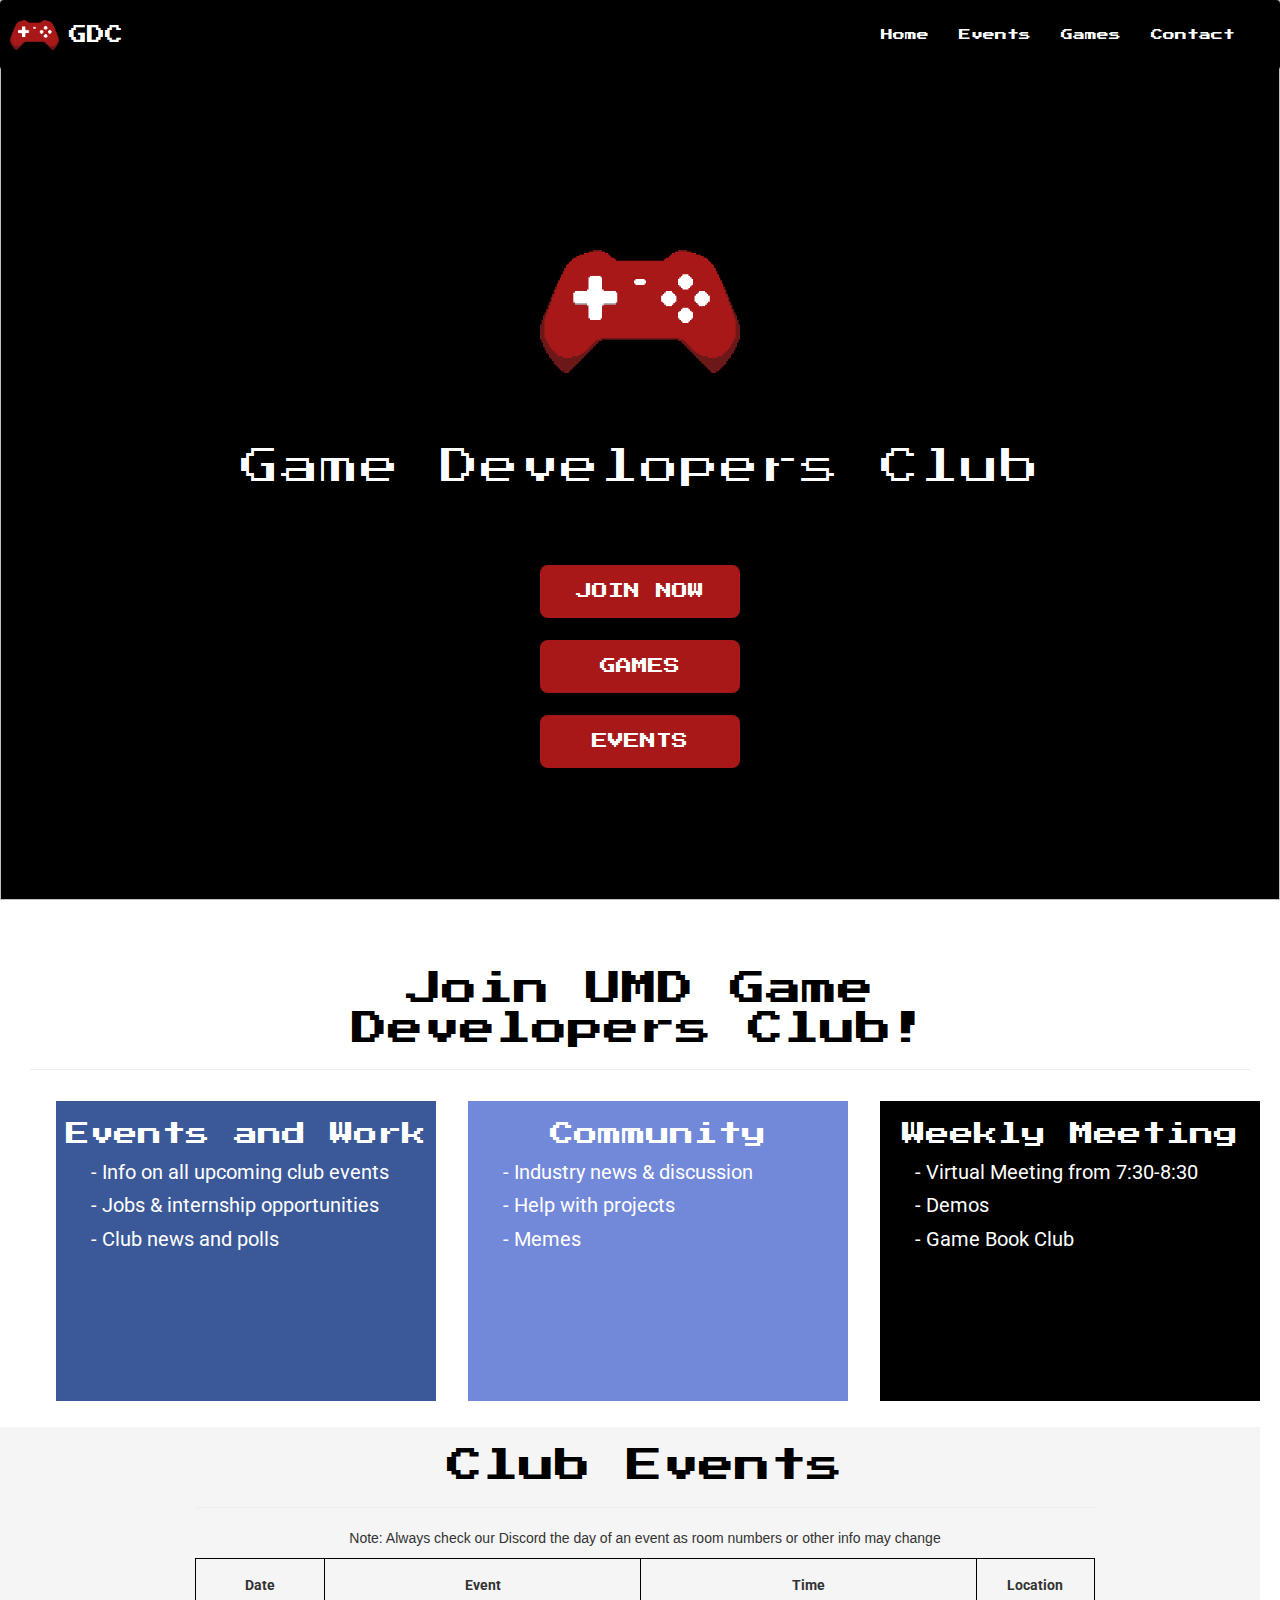
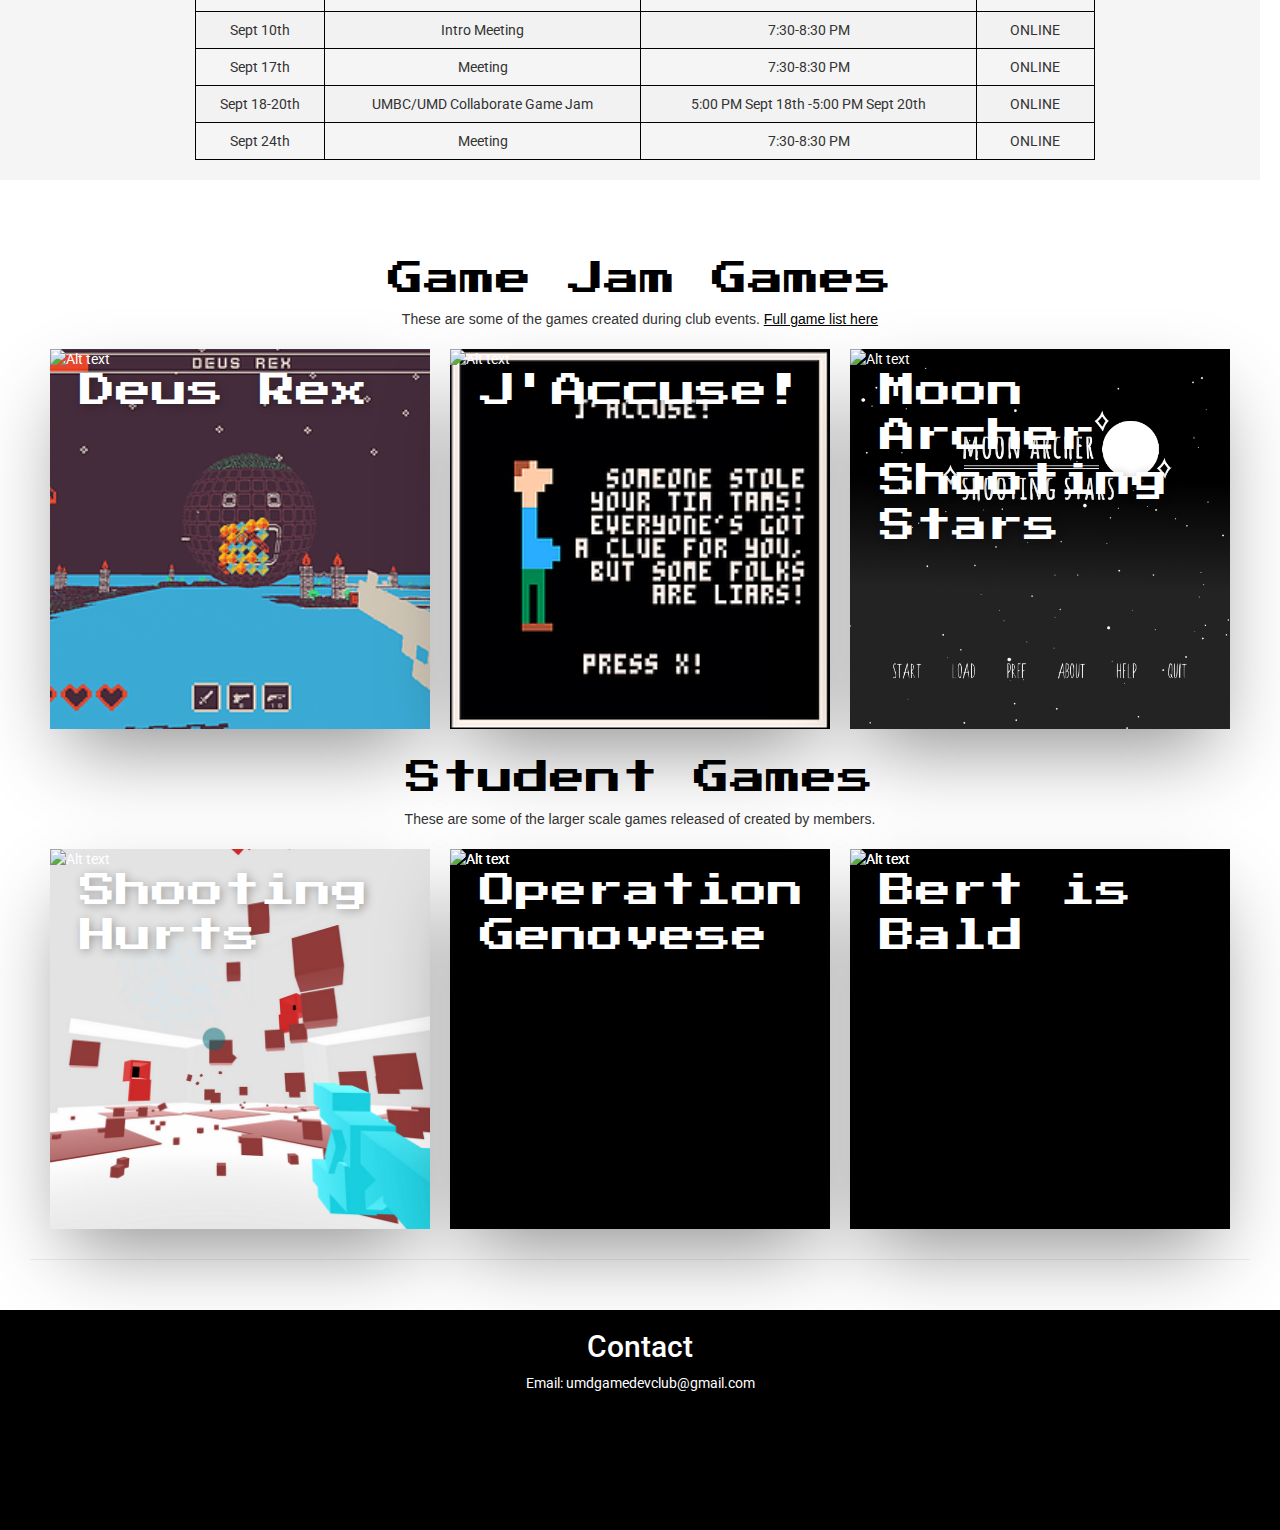
==== commit a34dd70a: "Update index.html" ====
--- a/index.html
+++ b/index.html
@@ -121,7 +121,7 @@
       
                 <i class="fas fa-calendar-alt" style="font-size: 100px;"></i>
                 <ul class="dashed">
-                        <li>Thursdays in CSI 2107 from 7-8</li>
+                        <li>Virtual Meeting from 7:30-8:30</li>
                         <li>Demos</li>
 			<li>Game Book Club</li>
                 </ul>
@@ -140,7 +140,7 @@
         <div style="width: 100vw; max-width: 900px;  margin:0 auto 0 auto; margin-top: 10px; text-align: center">
         <h1 >Club Events</h1>
      <hr>
-     <p>Note: Always check our Discord the day of an event as room numbers may change</p>
+     <p>Note: Always check our Discord the day of an event as room numbers or other info may change</p>
    
      
   
@@ -154,14 +154,14 @@
         <tr>
           <td>Sept 10th</td>
           <td>Intro Meeting</td>
-	  <td>7-8:30 PM</td>
+	  <td>7:30-8:30 PM</td>
           <td>ONLINE</td>
         </tr>
         
         <tr>
           <td>Sept 17th</td>
           <td>Meeting</td>
-	  <td>7-8:00 PM</td>
+	  <td>7:30-8:30 PM</td>
           <td>ONLINE</td>
         </tr>
 	
@@ -175,7 +175,7 @@
         <tr>
                 <td>Sept 24th</td>
                 <td>Meeting</td>
-                <td>7-8:00 PM</td>
+                <td>7:30-8:30 PM</td>
                 <td>ONLINE</td>
               </tr>
 	
@@ -341,6 +341,7 @@
 <!---END MAIN-->
 </div>
 
+<div id = "contact"></div>
 
 <div id ="footer">
 	<script>makeFooter(); </script>
